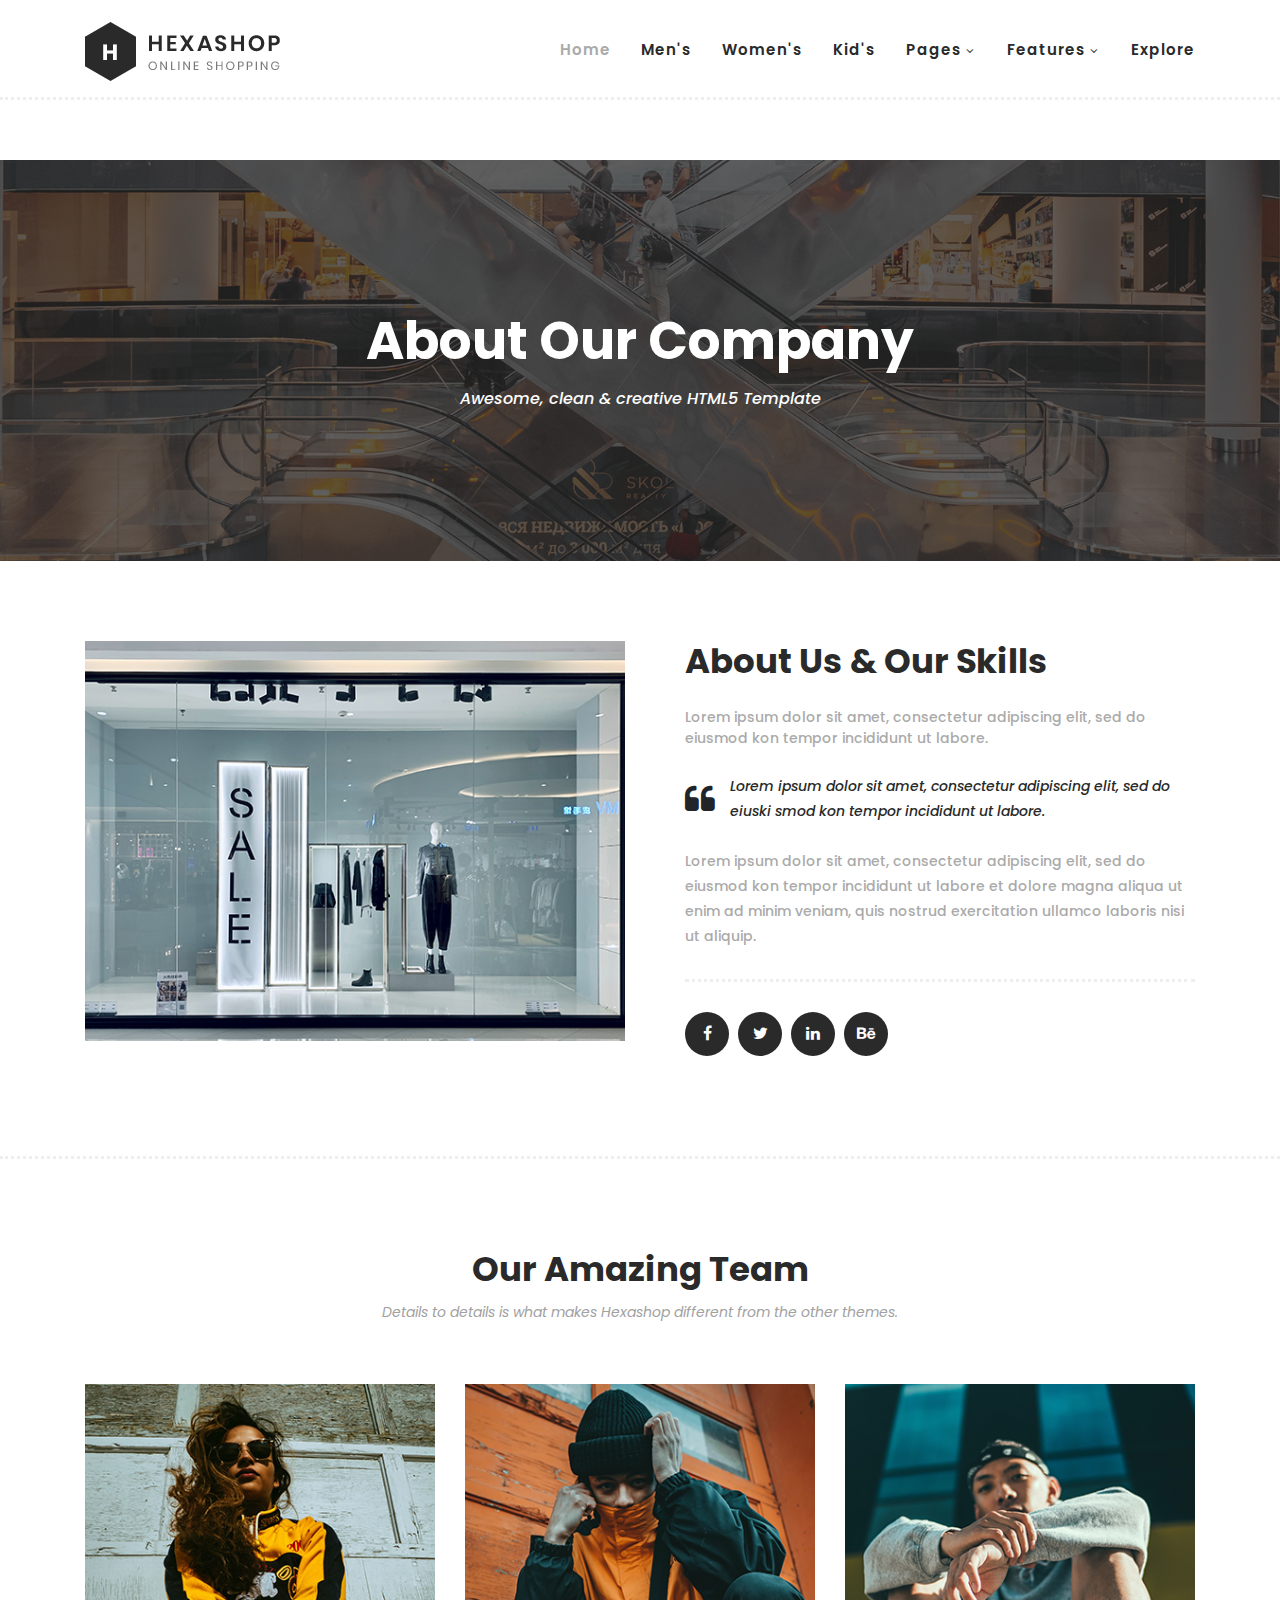
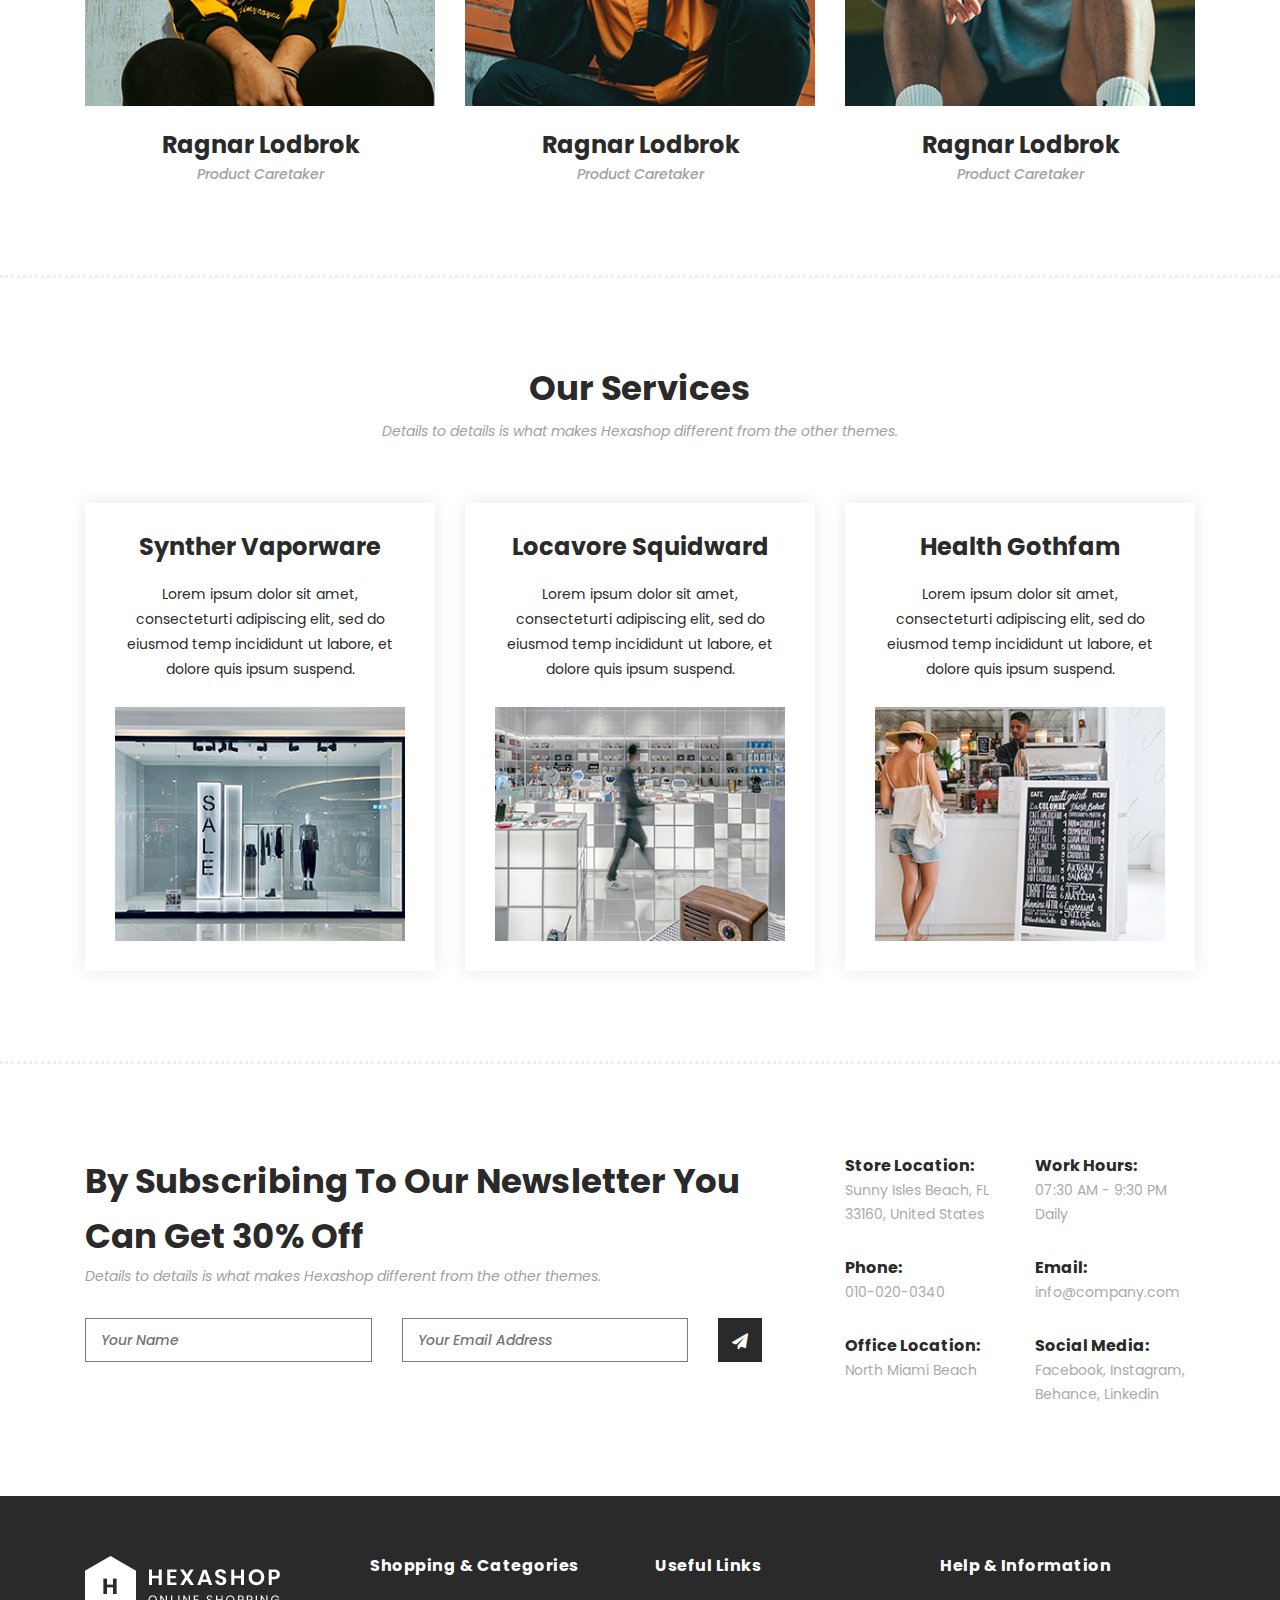
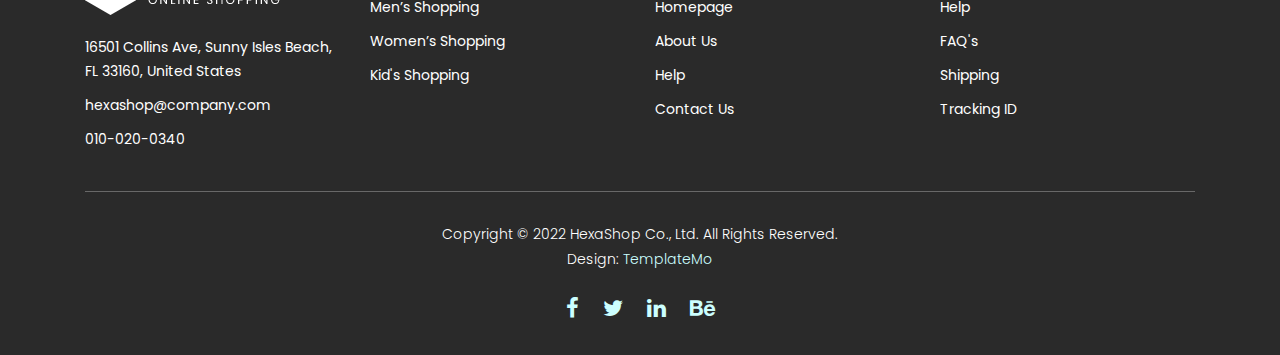
==== about.html @ 7d2a3f9d "first commit" ====
<!DOCTYPE html>
<html lang="en">

  <head>

    <meta charset="utf-8">
    <meta name="viewport" content="width=device-width, initial-scale=1, shrink-to-fit=no">
    <meta name="description" content="">
    <meta name="author" content="">
    <link href="https://fonts.googleapis.com/css?family=Poppins:100,200,300,400,500,600,700,800,900&display=swap" rel="stylesheet">

    <title>Hexashop - About Page</title>


    <!-- Additional CSS Files -->
    <link rel="stylesheet" type="text/css" href="assets/css/bootstrap.min.css">

    <link rel="stylesheet" type="text/css" href="assets/css/font-awesome.css">

    <link rel="stylesheet" href="assets/css/templatemo-hexashop.css">

    <link rel="stylesheet" href="assets/css/owl-carousel.css">

    <link rel="stylesheet" href="assets/css/lightbox.css">
<!--

TemplateMo 571 Hexashop

https://templatemo.com/tm-571-hexashop

-->
    </head>
    
    <body>
    
    <!-- ***** Preloader Start ***** -->
    <div id="preloader">
        <div class="jumper">
            <div></div>
            <div></div>
            <div></div>
        </div>
    </div>  
    <!-- ***** Preloader End ***** -->
    
    
    <!-- ***** Header Area Start ***** -->
    <header class="header-area header-sticky">
        <div class="container">
            <div class="row">
                <div class="col-12">
                    <nav class="main-nav">
                        <!-- ***** Logo Start ***** -->
                        <a href="index.html" class="logo">
                            <img src="assets/images/logo.png">
                        </a>
                        <!-- ***** Logo End ***** -->
                        <!-- ***** Menu Start ***** -->
                        <ul class="nav">
                            <li class="scroll-to-section"><a href="index.html" class="active">Home</a></li>
                            <li class="scroll-to-section"><a href="index.html">Men's</a></li>
                            <li class="scroll-to-section"><a href="index.html">Women's</a></li>
                            <li class="scroll-to-section"><a href="index.html">Kid's</a></li>
                            <li class="submenu">
                                <a href="javascript:;">Pages</a>
                                <ul>
                                    <li><a href="about.html">About Us</a></li>
                                    <li><a href="products.html">Products</a></li>
                                    <li><a href="single-product.html">Single Product</a></li>
                                    <li><a href="contact.html">Contact Us</a></li>
                                </ul>
                            </li>
                            <li class="submenu">
                                <a href="javascript:;">Features</a>
                                <ul>
                                    <li><a href="#">Features Page 1</a></li>
                                    <li><a href="#">Features Page 2</a></li>
                                    <li><a href="#">Features Page 3</a></li>
                                    <li><a rel="nofollow" href="https://templatemo.com/page/4" target="_blank">Template Page 4</a></li>
                                </ul>
                            </li>
                            <li class="scroll-to-section"><a href="index.html">Explore</a></li>
                        </ul>        
                        <a class='menu-trigger'>
                            <span>Menu</span>
                        </a>
                        <!-- ***** Menu End ***** -->
                    </nav>
                </div>
            </div>
        </div>
    </header>
    <!-- ***** Header Area End ***** -->

    <!-- ***** Main Banner Area Start ***** -->
    <div class="page-heading about-page-heading" id="top">
        <div class="container">
            <div class="row">
                <div class="col-lg-12">
                    <div class="inner-content">
                        <h2>About Our Company</h2>
                        <span>Awesome, clean &amp; creative HTML5 Template</span>
                    </div>
                </div>
            </div>
        </div>
    </div>
    <!-- ***** Main Banner Area End ***** -->

    <!-- ***** About Area Starts ***** -->
    <div class="about-us">
        <div class="container">
            <div class="row">
                <div class="col-lg-6">
                    <div class="left-image">
                        <img src="assets/images/about-left-image.jpg" alt="">
                    </div>
                </div>
                <div class="col-lg-6">
                    <div class="right-content">
                        <h4>About Us &amp; Our Skills</h4>
                        <span>Lorem ipsum dolor sit amet, consectetur adipiscing elit, sed do eiusmod kon tempor incididunt ut labore.</span>
                        <div class="quote">
                            <i class="fa fa-quote-left"></i><p>Lorem ipsum dolor sit amet, consectetur adipiscing elit, sed do eiuski smod kon tempor incididunt ut labore.</p>
                        </div>
                        <p>Lorem ipsum dolor sit amet, consectetur adipiscing elit, sed do eiusmod kon tempor incididunt ut labore et dolore magna aliqua ut enim ad minim veniam, quis nostrud exercitation ullamco laboris nisi ut aliquip.</p>
                        <ul>
                            <li><a href="#"><i class="fa fa-facebook"></i></a></li>
                            <li><a href="#"><i class="fa fa-twitter"></i></a></li>
                            <li><a href="#"><i class="fa fa-linkedin"></i></a></li>
                            <li><a href="#"><i class="fa fa-behance"></i></a></li>
                        </ul>
                    </div>
                </div>
            </div>
        </div>
    </div>
    <!-- ***** About Area Ends ***** -->

    <!-- ***** Our Team Area Starts ***** -->
    <section class="our-team">
        <div class="container">
            <div class="row">
                <div class="col-lg-12">
                    <div class="section-heading">
                        <h2>Our Amazing Team</h2>
                        <span>Details to details is what makes Hexashop different from the other themes.</span>
                    </div>
                </div>
                <div class="col-lg-4">
                    <div class="team-item">
                        <div class="thumb">
                            <div class="hover-effect">
                                <div class="inner-content">
                                    <ul>
                                        <li><a href="#"><i class="fa fa-facebook"></i></a></li>
                                        <li><a href="#"><i class="fa fa-twitter"></i></a></li>
                                        <li><a href="#"><i class="fa fa-linkedin"></i></a></li>
                                        <li><a href="#"><i class="fa fa-behance"></i></a></li>
                                    </ul>
                                </div>
                            </div>
                            <img src="assets/images/team-member-01.jpg">
                        </div>
                        <div class="down-content">
                            <h4>Ragnar Lodbrok</h4>
                            <span>Product Caretaker</span>
                        </div>
                    </div>
                </div>
                <div class="col-lg-4">
                    <div class="team-item">
                        <div class="thumb">
                            <div class="hover-effect">
                                <div class="inner-content">
                                    <ul>
                                        <li><a href="#"><i class="fa fa-facebook"></i></a></li>
                                        <li><a href="#"><i class="fa fa-twitter"></i></a></li>
                                        <li><a href="#"><i class="fa fa-linkedin"></i></a></li>
                                        <li><a href="#"><i class="fa fa-behance"></i></a></li>
                                    </ul>
                                </div>
                            </div>
                            <img src="assets/images/team-member-02.jpg">
                        </div>
                        <div class="down-content">
                            <h4>Ragnar Lodbrok</h4>
                            <span>Product Caretaker</span>
                        </div>
                    </div>
                </div>
                <div class="col-lg-4">
                    <div class="team-item">
                        <div class="thumb">
                            <div class="hover-effect">
                                <div class="inner-content">
                                    <ul>
                                        <li><a href="#"><i class="fa fa-facebook"></i></a></li>
                                        <li><a href="#"><i class="fa fa-twitter"></i></a></li>
                                        <li><a href="#"><i class="fa fa-linkedin"></i></a></li>
                                        <li><a href="#"><i class="fa fa-behance"></i></a></li>
                                    </ul>
                                </div>
                            </div>
                            <img src="assets/images/team-member-03.jpg">
                        </div>
                        <div class="down-content">
                            <h4>Ragnar Lodbrok</h4>
                            <span>Product Caretaker</span>
                        </div>
                    </div>
                </div>
            </div>
        </div>
    </section>
    <!-- ***** Our Team Area Ends ***** -->

    <!-- ***** Services Area Starts ***** -->
    <section class="our-services">
        <div class="container">
            <div class="row">
                <div class="col-lg-12">
                    <div class="section-heading">
                        <h2>Our Services</h2>
                        <span>Details to details is what makes Hexashop different from the other themes.</span>
                    </div>
                </div>
                <div class="col-lg-4">
                    <div class="service-item">
                        <h4>Synther Vaporware</h4>
                        <p>Lorem ipsum dolor sit amet, consecteturti adipiscing elit, sed do eiusmod temp incididunt ut labore, et dolore quis ipsum suspend.</p>
                        <img src="assets/images/service-01.jpg" alt="">
                    </div>
                </div>
                <div class="col-lg-4">
                    <div class="service-item">
                        <h4>Locavore Squidward</h4>
                        <p>Lorem ipsum dolor sit amet, consecteturti adipiscing elit, sed do eiusmod temp incididunt ut labore, et dolore quis ipsum suspend.</p>
                        <img src="assets/images/service-02.jpg" alt="">
                    </div>
                </div>
                <div class="col-lg-4">
                    <div class="service-item">
                        <h4>Health Gothfam</h4>
                        <p>Lorem ipsum dolor sit amet, consecteturti adipiscing elit, sed do eiusmod temp incididunt ut labore, et dolore quis ipsum suspend.</p>
                        <img src="assets/images/service-03.jpg" alt="">
                    </div>
                </div>
            </div>
        </div>
    </section>
    <!-- ***** Services Area Ends ***** -->

    <!-- ***** Subscribe Area Starts ***** -->
    <div class="subscribe">
        <div class="container">
            <div class="row">
                <div class="col-lg-8">
                    <div class="section-heading">
                        <h2>By Subscribing To Our Newsletter You Can Get 30% Off</h2>
                        <span>Details to details is what makes Hexashop different from the other themes.</span>
                    </div>
                    <form id="subscribe" action="" method="get">
                        <div class="row">
                          <div class="col-lg-5">
                            <fieldset>
                              <input name="name" type="text" id="name" placeholder="Your Name" required="">
                            </fieldset>
                          </div>
                          <div class="col-lg-5">
                            <fieldset>
                              <input name="email" type="text" id="email" pattern="[^ @]*@[^ @]*" placeholder="Your Email Address" required="">
                            </fieldset>
                          </div>
                          <div class="col-lg-2">
                            <fieldset>
                              <button type="submit" id="form-submit" class="main-dark-button"><i class="fa fa-paper-plane"></i></button>
                            </fieldset>
                          </div>
                        </div>
                    </form>
                </div>
                <div class="col-lg-4">
                    <div class="row">
                        <div class="col-6">
                            <ul>
                                <li>Store Location:<br><span>Sunny Isles Beach, FL 33160, United States</span></li>
                                <li>Phone:<br><span>010-020-0340</span></li>
                                <li>Office Location:<br><span>North Miami Beach</span></li>
                            </ul>
                        </div>
                        <div class="col-6">
                            <ul>
                                <li>Work Hours:<br><span>07:30 AM - 9:30 PM Daily</span></li>
                                <li>Email:<br><span>info@company.com</span></li>
                                <li>Social Media:<br><span><a href="#">Facebook</a>, <a href="#">Instagram</a>, <a href="#">Behance</a>, <a href="#">Linkedin</a></span></li>
                            </ul>
                        </div>
                    </div>
                </div>
            </div>
        </div>
    </div>
    <!-- ***** Subscribe Area Ends ***** -->

    <!-- ***** Footer Start ***** -->
    <footer>
        <div class="container">
            <div class="row">
                <div class="col-lg-3">
                    <div class="first-item">
                        <div class="logo">
                            <img src="assets/images/white-logo.png" alt="hexashop ecommerce templatemo">
                        </div>
                        <ul>
                            <li><a href="#">16501 Collins Ave, Sunny Isles Beach, FL 33160, United States</a></li>
                            <li><a href="#">hexashop@company.com</a></li>
                            <li><a href="#">010-020-0340</a></li>
                        </ul>
                    </div>
                </div>
                <div class="col-lg-3">
                    <h4>Shopping &amp; Categories</h4>
                    <ul>
                        <li><a href="#">Men’s Shopping</a></li>
                        <li><a href="#">Women’s Shopping</a></li>
                        <li><a href="#">Kid's Shopping</a></li>
                    </ul>
                </div>
                <div class="col-lg-3">
                    <h4>Useful Links</h4>
                    <ul>
                        <li><a href="#">Homepage</a></li>
                        <li><a href="#">About Us</a></li>
                        <li><a href="#">Help</a></li>
                        <li><a href="#">Contact Us</a></li>
                    </ul>
                </div>
                <div class="col-lg-3">
                    <h4>Help &amp; Information</h4>
                    <ul>
                        <li><a href="#">Help</a></li>
                        <li><a href="#">FAQ's</a></li>
                        <li><a href="#">Shipping</a></li>
                        <li><a href="#">Tracking ID</a></li>
                    </ul>
                </div>
                <div class="col-lg-12">
                    <div class="under-footer">
                        <p>Copyright © 2022 HexaShop Co., Ltd. All Rights Reserved. 
                        
                        <br>Design: <a href="https://templatemo.com" target="_parent" title="free css templates">TemplateMo</a></p>
                        <ul>
                            <li><a href="#"><i class="fa fa-facebook"></i></a></li>
                            <li><a href="#"><i class="fa fa-twitter"></i></a></li>
                            <li><a href="#"><i class="fa fa-linkedin"></i></a></li>
                            <li><a href="#"><i class="fa fa-behance"></i></a></li>
                        </ul>
                    </div>
                </div>
            </div>
        </div>
    </footer>
    

    <!-- jQuery -->
    <script src="assets/js/jquery-2.1.0.min.js"></script>

    <!-- Bootstrap -->
    <script src="assets/js/popper.js"></script>
    <script src="assets/js/bootstrap.min.js"></script>

    <!-- Plugins -->
    <script src="assets/js/owl-carousel.js"></script>
    <script src="assets/js/accordions.js"></script>
    <script src="assets/js/datepicker.js"></script>
    <script src="assets/js/scrollreveal.min.js"></script>
    <script src="assets/js/waypoints.min.js"></script>
    <script src="assets/js/jquery.counterup.min.js"></script>
    <script src="assets/js/imgfix.min.js"></script> 
    <script src="assets/js/slick.js"></script> 
    <script src="assets/js/lightbox.js"></script> 
    <script src="assets/js/isotope.js"></script> 
    
    <!-- Global Init -->
    <script src="assets/js/custom.js"></script>

    <script>

        $(function() {
            var selectedClass = "";
            $("p").click(function(){
            selectedClass = $(this).attr("data-rel");
            $("#portfolio").fadeTo(50, 0.1);
                $("#portfolio div").not("."+selectedClass).fadeOut();
            setTimeout(function() {
              $("."+selectedClass).fadeIn();
              $("#portfolio").fadeTo(50, 1);
            }, 500);
                
            });
        });

    </script>

  </body>

</html>
---- assets/css/templatemo-hexashop.css ----
/*

TemplateMo 571 Hexashop

https://templatemo.com/tm-571-hexashop

*/

/* ---------------------------------------------
Table of contents
------------------------------------------------
01. font & reset css
02. reset
03. global styles
04. header
05. banner
06. features
07. testimonials
08. contact
09. footer
10. preloader
11. search
12. portfolio

--------------------------------------------- */
/* 
---------------------------------------------
font & reset css
--------------------------------------------- 
*/
@import url("https://fonts.googleapis.com/css?family=Poppins:100,200,300,400,500,600,700,800,900");
/* 
---------------------------------------------
reset
--------------------------------------------- 
*/
html, body, div, span, applet, object, iframe, h1, h2, h3, h4, h5, h6, p, blockquote, div
pre, a, abbr, acronym, address, big, cite, code, del, dfn, em, font, img, ins, kbd, q,
s, samp, small, strike, strong, sub, sup, tt, var, b, u, i, center, dl, dt, dd, ol, ul, li,
figure, header, nav, section, article, aside, footer, figcaption {
  margin: 0;
  padding: 0;
  border: 0;
  outline: 0;
}

.clearfix:after {
  content: ".";
  display: block;
  clear: both;
  visibility: hidden;
  line-height: 0;
  height: 0;
}

.clearfix {
  display: inline-block;
}

html[xmlns] .clearfix {
  display: block;
}

* html .clearfix {
  height: 1%;
}

ul, li {
  padding: 0;
  margin: 0;
  list-style: none;
}

header, nav, section, article, aside, footer, hgroup {
  display: block;
}

* {
  box-sizing: border-box;
}

html, body {
  font-family: 'Poppins', sans-serif;
  font-weight: 400;
  background-color: #fff;
  font-size: 16px;
  -ms-text-size-adjust: 100%;
  -webkit-font-smoothing: antialiased;
  -moz-osx-font-smoothing: grayscale;
}

a {
  text-decoration: none !important;
}

h1, h2, h3, h4, h5, h6 {
  margin-top: 0px;
  margin-bottom: 0px;
}

ul {
  margin-bottom: 0px;
}

p {
  font-size: 14px;
  line-height: 25px;
  color: #2a2a2a;
}

/* 
---------------------------------------------
global styles
--------------------------------------------- 
*/
html,
body {
  background: #fff;
  font-family: 'Poppins', sans-serif;
}

::selection {
  background: #2a2a2a;
  color: #fff;
}

::-moz-selection {
  background: #2a2a2a;
  color: #fff;
}

@media (max-width: 991px) {
  html, body {
    overflow-x: hidden;
  }
  .mobile-top-fix {
    margin-top: 30px;
    margin-bottom: 0px;
  }
  .mobile-bottom-fix {
    margin-bottom: 30px;
  }
  .mobile-bottom-fix-big {
    margin-bottom: 60px;
  }
}

.main-border-button a {
  font-size: 13px;
  color: #fff;
  border: 1px solid #fff;
  padding: 12px 25px;
  display: inline-block;
  font-weight: 500;
  transition: all .3s;
}

.main-border-button a:hover {
  background-color: #fff;
  color: #2a2a2a;
}

.main-white-button a {
  font-size: 13px;
  color: #2a2a2a;
  background-color: #fff;
  padding: 12px 25px;
  display: inline-block;
  border-radius: 3px;
  font-weight: 600;
  transition: all .3s;
}

.main-white-button a:hover {
  opacity: 0.9;
}

.main-text-button a {
  font-size: 13px;
  color: #fff;
  font-weight: 600;
  transition: all .3s;
}

.main-text-button a:hover {
  opacity: 0.9;
}

.section-heading h2 {
  font-size: 34px;
  font-weight: 700;
  color: #2a2a2a;
}

.section-heading span {
  font-size: 14px;
  color: #a1a1a1;
  font-style: italic;
  font-weight: 400;
}



/* 
---------------------------------------------
header
--------------------------------------------- 
*/

.background-header {
  border-bottom: none !important;
  background-color: #fff;
  height: 80px!important;
  position: fixed!important;
  top: 0px;
  left: 0px;
  right: 0px;
  box-shadow: 0px 0px 10px rgba(0,0,0,0.15)!important;
}

.background-header .logo,
.background-header .main-nav .nav li a {
  color: #1e1e1e!important;
}

.background-header .main-nav .nav li:hover a {
  color: #2a2a2a!important;
}

.background-header .nav li a.active {
  color: #2a2a2a!important;
}

.header-area {
  border-bottom: 3px dotted #eee;
  box-shadow: none;
  background-color: #fff;
  position: absolute;
  top: 0px;
  left: 0px;
  right: 0px;
  z-index: 100;
  height: 100px;
  -webkit-transition: all .5s ease 0s;
  -moz-transition: all .5s ease 0s;
  -o-transition: all .5s ease 0s;
  transition: all .5s ease 0s;
}

.header-area .main-nav {
  min-height: 80px;
  background: transparent;
}

.header-area .main-nav .logo {
  line-height: 100px;
  color: #fff;
  font-size: 28px;
  font-weight: 700;
  text-transform: uppercase;
  letter-spacing: 2px;
  float: left;
  -webkit-transition: all 0.3s ease 0s;
  -moz-transition: all 0.3s ease 0s;
  -o-transition: all 0.3s ease 0s;
  transition: all 0.3s ease 0s;
}

.background-header .main-nav .logo {
  line-height: 75px;
}

.background-header .nav {
  margin-top: 20px !important;
}

.header-area .main-nav .nav {
  float: right;
  margin-top: 30px;
  margin-right: 0px;
  background-color: transparent;
  -webkit-transition: all 0.3s ease 0s;
  -moz-transition: all 0.3s ease 0s;
  -o-transition: all 0.3s ease 0s;
  transition: all 0.3s ease 0s;
  position: relative;
  z-index: 999;
}

.header-area .main-nav .nav li {
  padding-left: 15px;
  padding-right: 15px;
}

.header-area .main-nav .nav li:last-child {
  padding-right: 0px;
}

.header-area .main-nav .nav li a {
  display: block;
  font-weight: 600;
  font-size: 15px;
  color: #2a2a2a;
  text-transform: capitalize;
  -webkit-transition: all 0.3s ease 0s;
  -moz-transition: all 0.3s ease 0s;
  -o-transition: all 0.3s ease 0s;
  transition: all 0.3s ease 0s;
  height: 40px;
  line-height: 40px;
  border: transparent;
  letter-spacing: 1px;
}

.header-area .main-nav .nav li a {
  color: #2a2a2a;
}

.header-area .main-nav .nav li:hover a,
.header-area .main-nav .nav li a.active {
  color: #aaa!important;
}

.background-header .main-nav .nav li:hover a,
.background-header .main-nav .nav li a.active {
  color: #aaa!important;
  opacity: 1;
}

.header-area .main-nav .nav li.submenu {
  position: relative;
  padding-right: 30px;
}

.header-area .main-nav .nav li.submenu:after {
  font-family: FontAwesome;
  content: "\f107";
  font-size: 12px;
  color: #2a2a2a;
  position: absolute;
  right: 18px;
  top: 12px;
}

.background-header .main-nav .nav li.submenu:after {
  color: #2a2a2a;
}

.header-area .main-nav .nav li.submenu ul {
  position: absolute;
  width: 200px;
  box-shadow: 0 2px 28px 0 rgba(0, 0, 0, 0.06);
  overflow: hidden;
  top: 50px;
  opacity: 0;
  transform: translateY(+2em);
  visibility: hidden;
  z-index: -1;
  transition: all 0.3s ease-in-out 0s, visibility 0s linear 0.3s, z-index 0s linear 0.01s;
}

.header-area .main-nav .nav li.submenu ul li {
  margin-left: 0px;
  padding-left: 0px;
  padding-right: 0px;
}

.header-area .main-nav .nav li.submenu ul li a {
  opacity: 1;
  display: block;
  background: #f7f7f7;
  color: #2a2a2a!important;
  padding-left: 20px;
  height: 40px;
  line-height: 40px;
  -webkit-transition: all 0.3s ease 0s;
  -moz-transition: all 0.3s ease 0s;
  -o-transition: all 0.3s ease 0s;
  transition: all 0.3s ease 0s;
  position: relative;
  font-size: 13px;
  font-weight: 400;
  border-bottom: 1px solid #eee;
}

.header-area .main-nav .nav li.submenu ul li a:hover {
  background: #fff;
  color: #aaa!important;
  padding-left: 25px;
}

.header-area .main-nav .nav li.submenu ul li a:hover:before {
  width: 3px;
}

.header-area .main-nav .nav li.submenu:hover ul {
  visibility: visible;
  opacity: 1;
  z-index: 1;
  transform: translateY(0%);
  transition-delay: 0s, 0s, 0.3s;
}

.header-area .main-nav .menu-trigger {
  cursor: pointer;
  display: block;
  position: absolute;
  top: 33px;
  width: 32px;
  height: 40px;
  text-indent: -9999em;
  z-index: 99;
  right: 40px;
  display: none;
}

.background-header .main-nav .menu-trigger {
  top: 23px;
}

.header-area .main-nav .menu-trigger span,
.header-area .main-nav .menu-trigger span:before,
.header-area .main-nav .menu-trigger span:after {
  -moz-transition: all 0.4s;
  -o-transition: all 0.4s;
  -webkit-transition: all 0.4s;
  transition: all 0.4s;
  background-color: #1e1e1e;
  display: block;
  position: absolute;
  width: 30px;
  height: 2px;
  left: 0;
}

.background-header .main-nav .menu-trigger span,
.background-header .main-nav .menu-trigger span:before,
.background-header .main-nav .menu-trigger span:after {
  background-color: #1e1e1e;
}

.header-area .main-nav .menu-trigger span:before,
.header-area .main-nav .menu-trigger span:after {
  -moz-transition: all 0.4s;
  -o-transition: all 0.4s;
  -webkit-transition: all 0.4s;
  transition: all 0.4s;
  background-color: #1e1e1e;
  display: block;
  position: absolute;
  width: 30px;
  height: 2px;
  left: 0;
  width: 75%;
}

.background-header .main-nav .menu-trigger span:before,
.background-header .main-nav .menu-trigger span:after {
  background-color: #1e1e1e;
}

.header-area .main-nav .menu-trigger span:before,
.header-area .main-nav .menu-trigger span:after {
  content: "";
}

.header-area .main-nav .menu-trigger span {
  top: 16px;
}

.header-area .main-nav .menu-trigger span:before {
  -moz-transform-origin: 33% 100%;
  -ms-transform-origin: 33% 100%;
  -webkit-transform-origin: 33% 100%;
  transform-origin: 33% 100%;
  top: -10px;
  z-index: 10;
}

.header-area .main-nav .menu-trigger span:after {
  -moz-transform-origin: 33% 0;
  -ms-transform-origin: 33% 0;
  -webkit-transform-origin: 33% 0;
  transform-origin: 33% 0;
  top: 10px;
}

.header-area .main-nav .menu-trigger.active span,
.header-area .main-nav .menu-trigger.active span:before,
.header-area .main-nav .menu-trigger.active span:after {
  background-color: transparent;
  width: 100%;
}

.header-area .main-nav .menu-trigger.active span:before {
  -moz-transform: translateY(6px) translateX(1px) rotate(45deg);
  -ms-transform: translateY(6px) translateX(1px) rotate(45deg);
  -webkit-transform: translateY(6px) translateX(1px) rotate(45deg);
  transform: translateY(6px) translateX(1px) rotate(45deg);
  background-color: #1e1e1e;
}

.background-header .main-nav .menu-trigger.active span:before {
  background-color: #1e1e1e;
}

.header-area .main-nav .menu-trigger.active span:after {
  -moz-transform: translateY(-6px) translateX(1px) rotate(-45deg);
  -ms-transform: translateY(-6px) translateX(1px) rotate(-45deg);
  -webkit-transform: translateY(-6px) translateX(1px) rotate(-45deg);
  transform: translateY(-6px) translateX(1px) rotate(-45deg);
  background-color: #1e1e1e;
}

.background-header .main-nav .menu-trigger.active span:after {
  background-color: #1e1e1e;
}

.header-area.header-sticky {
  min-height: 80px;
}

.header-area .nav {
  margin-top: 30px;
}

.header-area.header-sticky .nav li a.active {
  color: #aaa;
}

@media (max-width: 1200px) {
  .header-area .main-nav .nav li {
    padding-left: 12px;
    padding-right: 12px;
  }
  .header-area .main-nav:before {
    display: none;
  }
}

@media (max-width: 767px) {
  .header-area .main-nav .logo {
    color: #1e1e1e;
  }
  .header-area.header-sticky .nav li a:hover,
  .header-area.header-sticky .nav li a.active {
    color: #aaa!important;
    opacity: 1;
  }
  .header-area.header-sticky .nav li.search-icon a {
    width: 100%;
  }
  .header-area {
    background-color: #f7f7f7;
    padding: 0px 15px;
    height: 100px;
    box-shadow: none;
    text-align: center;
  }
  .header-area .container {
    padding: 0px;
  }
  .header-area .logo {
    margin-left: 30px;
  }
  .header-area .menu-trigger {
    display: block !important;
  }
  .header-area .main-nav {
    overflow: hidden;
  }
  .header-area .main-nav .nav {
    float: none;
    width: 100%;
    display: none;
    -webkit-transition: all 0s ease 0s;
    -moz-transition: all 0s ease 0s;
    -o-transition: all 0s ease 0s;
    transition: all 0s ease 0s;
    margin-left: 0px;
  }
  .header-area .main-nav .nav li:first-child {
    border-top: 1px solid #eee;
  }
  .header-area.header-sticky .nav {
    margin-top: 100px !important;
  }
  .header-area .main-nav .nav li {
    width: 100%;
    background: #fff;
    border-bottom: 1px solid #eee;
    padding-left: 0px !important;
    padding-right: 0px !important;
  }
  .header-area .main-nav .nav li a {
    height: 50px !important;
    line-height: 50px !important;
    padding: 0px !important;
    border: none !important;
    background: #f7f7f7 !important;
    color: #191a20 !important;
  }
  .header-area .main-nav .nav li a:hover {
    background: #eee !important;
    color: #aaa!important;
  }
  .header-area .main-nav .nav li.submenu ul {
    position: relative;
    visibility: inherit;
    opacity: 1;
    z-index: 1;
    transform: translateY(0%);
    transition-delay: 0s, 0s, 0.3s;
    top: 0px;
    width: 100%;
    box-shadow: none;
    height: 0px;
  }
  .header-area .main-nav .nav li.submenu ul li a {
    font-size: 12px;
    font-weight: 400;
  }
  .header-area .main-nav .nav li.submenu ul li a:hover:before {
    width: 0px;
  }
  .header-area .main-nav .nav li.submenu ul.active {
    height: auto !important;
  }
  .header-area .main-nav .nav li.submenu:after {
    color: #3B566E;
    right: 25px;
    font-size: 14px;
    top: 15px;
  }
  .header-area .main-nav .nav li.submenu:hover ul, .header-area .main-nav .nav li.submenu:focus ul {
    height: 0px;
  }
}

@media (min-width: 767px) {
  .header-area .main-nav .nav {
    display: flex !important;
  }
}


/* 
---------------------------------------------
banner
--------------------------------------------- 
*/

.main-banner {
  border-bottom: 3px dotted #eee;
  padding-top: 160px;
  padding-bottom: 30px;
}

.main-banner .left-content .thumb img {
  width: 100%;
  overflow: hidden;
}

.main-banner .left-content .inner-content {
  position: absolute;
  left: 100px;
  top: 50%;
  transform: translateY(-50%);
}

.main-banner .left-content .inner-content h4 {
  color: #fff;
  margin-top: -10px;
  font-size: 52px;
  font-weight: 700;
  margin-bottom: 20px;
}

.main-banner .left-content .inner-content span {
  font-size: 16px;
  color: #fff;
  font-weight: 400;
  font-style: italic;
  display: block;
  margin-bottom: 30px;
}

.main-banner .right-content .right-first-image {
  margin-bottom: 28.5px;
}

.main-banner .right-content .right-first-image .thumb {
  position: relative;
  text-align: center;
}

.main-banner .right-content .right-first-image .thumb img {
  width: 100%;
  overflow: hidden;
}

.main-banner .right-content .right-first-image .thumb .inner-content {
  position: absolute;
  top: 50%;
  transform: translateY(-50%);
  width: 100%;
  text-align: center;
}

.main-banner .right-content .right-first-image .thumb .inner-content h4 {
  color: #fff;
  font-size: 24px;
  font-weight: 700;
  margin-bottom: 15px;
}

.main-banner .right-content .right-first-image .thumb .inner-content span {
  font-size: 16px;
  color: #fff;
  font-style: italic;
}

.main-banner .right-content .right-first-image .thumb .hover-content {
  position: absolute;
  top: 15px;
  right: 15px;
  left: 15px;
  bottom: 15px;
  text-align: center;
  background-color: rgba(42,42,42,.97);
  opacity: 0;
  visibility: hidden;
  transition: all 0.5s;
}

.main-banner .right-content .right-first-image .thumb:hover .hover-content {
  opacity: 1;
  visibility: visible;
}

.main-banner .right-content .right-first-image .thumb .hover-content .inner {
  position: absolute;
  top: 50%;
  left: 50%;
  transform: translate(-50%, -50%);
  width: 100%;
}

.main-banner .right-content .right-first-image .thumb .hover-content h4 {
  color: #fff;
  font-size: 24px;
  font-weight: 700;
  margin-bottom: 15px;
}

.main-banner .right-content .right-first-image .thumb .hover-content p {
  color: #fff;
  padding: 0px 20px;
  margin-bottom: 20px;
}



/*
---------------------------------------------
Men
---------------------------------------------
*/

#men {
  padding-top: 90px;
  padding-bottom: 90px;
  border-bottom: 3px dotted #eee;
}

#men .section-heading {
  margin-bottom: 60px;
}

#men .item .down-content {
  padding-top: 30px;
  position: relative;
  z-index: 3;
  background-color: #fff;
}

#men .item .down-content h4 {
  font-size: 22px;
  color: #2a2a2a;
  font-weight: 700;
  margin-bottom: 8px;
}

#men .item .down-content span {
  font-size: 18px;
  color: #a1a1a1;
  font-weight: 500;
  display: block;
}

#men .item .down-content ul.stars {
  position: absolute;
  right: 0;
  top: 30px;
}

#men .item .down-content ul.stars li {
  display: inline;
  font-size: 13px;
}

#men .item .thumb .hover-content {
  position: absolute;
  z-index: 2;
  text-align: center;
  bottom: -60px;
  width: 100%;
  opacity: 0;
  visibility: hidden;
  transition: all .5s;
}

#men .item .thumb:hover .hover-content {
  bottom: 30px;
  opacity: 1;
  visibility: visible;
}

#men .item .thumb {
  position: relative;
}

#men .item .thumb .hover-content ul li {
  display: inline;
  margin: 0px 10px;
}

#men .item .thumb .hover-content ul li a {
  width: 50px;
  height: 50px;
  text-align: center;
  line-height: 50px;
  display: inline-block;
  color: #2a2a2a;
  background-color: #fff;
}


#men .owl-nav {
  text-align: center;
  position: absolute;
  width: 100%;
  top: 40%;
  transform: translateY(-25px);
}

#men .owl-dots {
  display: none;
}
    
#men .owl-nav .owl-prev{
  position: absolute;
  left: -80px;
  outline: none;
}

#men .owl-nav .owl-prev span,
#men .owl-nav .owl-next span {
  opacity: 0;
}

#men .owl-nav .owl-prev:before {
  display: inline-block;
  font-family: 'FontAwesome';
  color: #2a2a2a;
  font-size: 25px;
  font-weight: 700;
  content: '\f104';
  width: 50px;
  height: 50px;
  background-color: transparent;
  line-height: 48px;
  border :1px solid #2a2a2a;
}

#men .owl-nav .owl-prev {
  opacity: 0.75;
  transition: all .5s;
}

#men .owl-nav .owl-prev:hover {
  opacity: 1;
}

#men .owl-nav .owl-next {
  opacity: 0.75;
  transition: all .5s;
}

#men .owl-nav .owl-next:hover {
  opacity: 1;
}

#men .owl-nav .owl-next{
  outline: none;
  position: absolute;
  right: -85px;
}

#men .owl-nav .owl-next:before {
  display: inline-block;
  font-family: 'FontAwesome';
  color: #2a2a2a;
  font-size: 25px;
  font-weight: 700;
  content: '\f105';
  width: 50px;
  height: 50px;
  background-color: transparent;
  line-height: 48px;
  border :1px solid #2a2a2a;
}


/*
---------------------------------------------
Women
---------------------------------------------
*/

#women {
  padding-top: 90px;
  padding-bottom: 90px;
  border-bottom: 3px dotted #eee;
}

#women .section-heading {
  margin-bottom: 60px;
}

#women .item .down-content {
  padding-top: 30px;
  position: relative;
  z-index: 3;
  background-color: #fff;
}

#women .item .down-content h4 {
  font-size: 22px;
  color: #2a2a2a;
  font-weight: 700;
  margin-bottom: 8px;
}

#women .item .down-content span {
  font-size: 18px;
  color: #a1a1a1;
  font-weight: 500;
  display: block;
}

#women .item .down-content ul.stars {
  position: absolute;
  right: 0;
  top: 30px;
}

#women .item .down-content ul.stars li {
  display: inline;
  font-size: 13px;
}

#women .item .thumb .hover-content {
  position: absolute;
  z-index: 2;
  text-align: center;
  bottom: -60px;
  width: 100%;
  opacity: 0;
  visibility: hidden;
  transition: all .5s;
}

#women .item .thumb:hover .hover-content {
  bottom: 30px;
  opacity: 1;
  visibility: visible;
}

#women .item .thumb {
  position: relative;
}

#women .item .thumb .hover-content ul li {
  display: inline;
  margin: 0px 10px;
}

#women .item .thumb .hover-content ul li a {
  width: 50px;
  height: 50px;
  text-align: center;
  line-height: 50px;
  display: inline-block;
  color: #2a2a2a;
  background-color: #fff;
}


#women .owl-nav {
  text-align: center;
  position: absolute;
  width: 100%;
  top: 40%;
  transform: translateY(-25px);
}

#women .owl-dots {
  display: none;
}
    
#women .owl-nav .owl-prev{
  position: absolute;
  left: -80px;
  outline: none;
}

#women .owl-nav .owl-prev span,
#women .owl-nav .owl-next span {
  opacity: 0;
}

#women .owl-nav .owl-prev:before {
  display: inline-block;
  font-family: 'FontAwesome';
  color: #2a2a2a;
  font-size: 25px;
  font-weight: 700;
  content: '\f104';
  width: 50px;
  height: 50px;
  background-color: transparent;
  line-height: 48px;
  border :1px solid #2a2a2a;
}

#women .owl-nav .owl-prev {
  opacity: 0.75;
  transition: all .5s;
}

#women .owl-nav .owl-prev:hover {
  opacity: 1;
}

#women .owl-nav .owl-next {
  opacity: 0.75;
  transition: all .5s;
}

#women .owl-nav .owl-next:hover {
  opacity: 1;
}

#women .owl-nav .owl-next{
  outline: none;
  position: absolute;
  right: -85px;
}

#women .owl-nav .owl-next:before {
  display: inline-block;
  font-family: 'FontAwesome';
  color: #2a2a2a;
  font-size: 25px;
  font-weight: 700;
  content: '\f105';
  width: 50px;
  height: 50px;
  background-color: transparent;
  line-height: 48px;
  border :1px solid #2a2a2a;
}

/*
---------------------------------------------
Kids
---------------------------------------------
*/

#kids {
  padding-top: 90px;
  padding-bottom: 90px;
  border-bottom: 3px dotted #eee;
}

#kids .section-heading {
  margin-bottom: 60px;
}

#kids .item .down-content {
  padding-top: 30px;
  position: relative;
  z-index: 3;
  background-color: #fff;
}

#kids .item .down-content h4 {
  font-size: 22px;
  color: #2a2a2a;
  font-weight: 700;
  margin-bottom: 8px;
}

#kids .item .down-content span {
  font-size: 18px;
  color: #a1a1a1;
  font-weight: 500;
  display: block;
}

#kids .item .down-content ul.stars {
  position: absolute;
  right: 0;
  top: 30px;
}

#kids .item .down-content ul.stars li {
  display: inline;
  font-size: 13px;
}

#kids .item .thumb .hover-content {
  position: absolute;
  z-index: 2;
  text-align: center;
  bottom: -60px;
  width: 100%;
  opacity: 0;
  visibility: hidden;
  transition: all .5s;
}

#kids .item .thumb:hover .hover-content {
  bottom: 30px;
  opacity: 1;
  visibility: visible;
}

#kids .item .thumb {
  position: relative;
}

#kids .item .thumb .hover-content ul li {
  display: inline;
  margin: 0px 10px;
}

#kids .item .thumb .hover-content ul li a {
  width: 50px;
  height: 50px;
  text-align: center;
  line-height: 50px;
  display: inline-block;
  color: #2a2a2a;
  background-color: #fff;
}


#kids .owl-nav {
  text-align: center;
  position: absolute;
  width: 100%;
  top: 40%;
  transform: translateY(-25px);
}

#kids .owl-dots {
  display: none;
}
    
#kids .owl-nav .owl-prev{
  position: absolute;
  left: -80px;
  outline: none;
}

#kids .owl-nav .owl-prev span,
#kids .owl-nav .owl-next span {
  opacity: 0;
}

#kids .owl-nav .owl-prev:before {
  display: inline-block;
  font-family: 'FontAwesome';
  color: #2a2a2a;
  font-size: 25px;
  font-weight: 700;
  content: '\f104';
  width: 50px;
  height: 50px;
  background-color: transparent;
  line-height: 48px;
  border :1px solid #2a2a2a;
}

#kids .owl-nav .owl-prev {
  opacity: 0.75;
  transition: all .5s;
}

#kids .owl-nav .owl-prev:hover {
  opacity: 1;
}

#kids .owl-nav .owl-next {
  opacity: 0.75;
  transition: all .5s;
}

#kids .owl-nav .owl-next:hover {
  opacity: 1;
}

#kids .owl-nav .owl-next{
  outline: none;
  position: absolute;
  right: -85px;
}

#kids .owl-nav .owl-next:before {
  display: inline-block;
  font-family: 'FontAwesome';
  color: #2a2a2a;
  font-size: 25px;
  font-weight: 700;
  content: '\f105';
  width: 50px;
  height: 50px;
  background-color: transparent;
  line-height: 48px;
  border :1px solid #2a2a2a;
}


/*
---------------------------------------------
Explore
---------------------------------------------
*/

#explore {
  padding-top: 90px;
  padding-bottom: 90px;
  border-bottom: 3px dotted #eee;
}

#explore .left-content {
  margin-right: 30px;
}

#explore .left-content h2 {
  font-size: 34px;
  font-weight: 700;
  color: #2a2a2a;
}

#explore .left-content span {
  font-size: 14px;
  color: #aaaaaa;
  font-weight: 500;
  display: block;
  margin-top: 25px;
}

#explore .left-content .quote {
  margin-top: 25px;
}

#explore .left-content .quote i {
  float: left;
  font-size: 32px;
  margin-right: 15px;
  margin-top: 10px;
}

#explore .left-content .quote p {
  font-style: italic;
  color: #2a2a2a;
  font-weight: 500;
}

#explore .left-content p {
  font-size: 14px;
  color: #aaaaaa;
  font-weight: 500;
  display: block;
  margin-top: 25px;
}

#explore .left-content .main-border-button a {
  color: #2a2a2a;
  border-color: #2a2a2a;
  margin-top: 35px;
}

#explore .left-content .main-border-button a:hover {
  background-color: #2a2a2a;
  color: #fff;
}

#explore img {
  width: 100%;
  overflow: hidden;
}

#explore .leather {
  margin-bottom: 30px;
}

#explore .first-image {
  margin-bottom: 30px;
}

#explore .leather,
#explore .types {
  min-height: 255px;
  background-color: #f8f8f8;
  text-align: center;
  width: 100%;
}

#explore .leather h4,
#explore .types h4 {
  font-size: 24px;
  font-weight: 700;
  color: #2a2a2a;
  padding-top: 90px;
  margin-bottom: 5px;
}

#explore .leather span,
#explore .types span {
  font-size: 14px;
  font-style: italic;
  color: #aaa;
  font-weight: 500;
}

/* 
---------------------------------------------
Social
--------------------------------------------- 
*/

#social {
  margin-top: 90px;
  padding-bottom: 90px;
  border-bottom: 3px dotted #eee;
}

#social .col-2 {
  padding-left: 0;
  padding-right: 0;
}

#social .images {
  margin-top: 60px;
  padding-left: 15px;
  padding-right: 15px;
}

#social .thumb {
  position: relative;
}

#social .thumb .icon {
  position: absolute;
  bottom: 0;
  left: 0;
  right: 0;
  top: 0;
  width: 100%;
  background-color: rgba(0,0,0,0.85);
  opacity: 0;
  visibility: hidden;
  transition: all .3s;
}

#social .thumb:hover .icon {
  opacity: 1;
  visibility: visible;
}

#social .thumb .icon h6 {
  color: #fff;
  position: absolute;
  font-size: 14px;
  bottom: 40px;
  font-weight: 400;
  left: 15px;
}

#social .thumb .icon i {
  color: #fff;
  position: absolute;
  bottom: 15px;
  left: 15px;
}

#social .thumb img {
  width: 100%;
  overflow: hidden;
}


/* 
---------------------------------------------
Subscribe
--------------------------------------------- 
*/

.subscribe {
  margin-top: 90px;
}

.subscribe .section-heading {
  margin-bottom: 30px;
}

.subscribe .section-heading h2 {
  line-height: 55px;
}

.subscribe form input {
  width: 100%;
  height: 44px;
  line-height: 44px;
  padding: 0px 15px;
  font-size: 14px;
  font-style: italic;
  font-weight: 500;
  color: #aaa;
  border-radius: 0px;
  border: 1px solid #7a7a7a;
  box-shadow: none;
}

.subscribe form input::focus {
  border-color: #2a2a2a;
  border-radius: 0px;
}

.subscribe form button {
  width: 44px;
  height: 44px;
  display: inline-block;
  text-align: center;
  line-height: 44px;
  background-color: #2a2a2a;
  box-shadow: none;
  border: 1px solid transparent;
  color: #fff;
  transition: all 0.3s;
}

.subscribe form button:hover {
  background-color: #fff;
  border: 1px solid #2a2a2a;
  color: #2a2a2a;
}

.subscribe ul li {
  margin-bottom: 30px;
  display: block;
}

.subscribe ul li {
  font-size: 16px;
  font-weight: 700;
  color: #2a2a2a;
}

.subscribe ul li span,
.subscribe ul li span a {
  font-size: 14px;
  font-weight: 400;
  color: #aaa;
}

.subscribe ul li span a:hover {
  color: #2a2a2a;
}


/* 
---------------------------------------------
footer
--------------------------------------------- 
*/

footer {
  margin-top: 60px;
  padding: 60px 0px 30px 0px;
  background-color: #2a2a2a;
}

footer .logo {
  margin-bottom: 20px;
}

footer ul li {
  display: block;
  margin-bottom: 10px;
}

footer ul li a {
  font-size: 14px;
  color: #fff;
  transition: all .3s;
}

footer ul li a:hover {
  color: #aaa;
}

footer h4 {
  letter-spacing: 0.5px;
  font-size: 16px;
  color: #fff;
  font-weight: 700;
  margin-bottom: 20px;
}

footer .under-footer {
  margin-top: 30px;
  padding-top: 30px;
  text-align: center;
  border-top: 1px solid rgba(250,250,250,0.3);
}

footer .under-footer ul {
  margin-top: 20px;
}

footer .under-footer ul li {
  display: inline-block;
  margin: 0px 10px;
}

footer .under-footer ul li a {
  font-size: 22px;
}

footer .under-footer p {
  color: #fff;
  font-size: 14px;
  font-weight: 300;
}

footer .under-footer a {
  color: #cff;
}

footer .under-footer a:hover {
  color: #c66;
}


/* 
---------------------------------------------
Products Page
--------------------------------------------- 
*/

.page-heading {
  margin-top: 160px;
  margin-bottom: 30px;
  background-image: url(../images/products-page-heading.jpg);
  background-position: center center;
  background-size: cover;
  background-repeat: no-repeat;
}

.page-heading .inner-content {
  padding: 150px 0px;
  text-align: center;
}

.page-heading .inner-content h2 {
  font-size: 52px;
  color: #fff;
  font-weight: 700;
  margin-bottom: 15px;
}

.page-heading .inner-content span {
  font-size: 16px;
  font-weight: 500;
  color: #fff;
  font-style: italic;
}

#products .section-heading {
  text-align: center;
  margin-bottom: 60px;
  margin-top: 80px;
}

#products .item {
  margin-bottom: 30px;
}

#products .item .thumb img {
  width: 100%;
  overflow: hidden;
}

#products .item .down-content {
  padding-top: 20px;
  position: relative;
  z-index: 3;
  background-color: #fff;
}

#products .item .down-content h4 {
  font-size: 22px;
  color: #2a2a2a;
  font-weight: 700;
  margin-bottom: 8px;
}

#products .item .down-content span {
  font-size: 18px;
  color: #a1a1a1;
  font-weight: 500;
  display: block;
}

#products .item .down-content ul.stars {
  position: absolute;
  right: 0;
  top: 20px;
}

#products .item .down-content ul.stars li {
  display: inline;
  font-size: 13px;
}

#products .item .thumb .hover-content {
  position: absolute;
  z-index: 2;
  text-align: center;
  bottom: -60px;
  width: 100%;
  opacity: 0;
  visibility: hidden;
  transition: all .5s;
}

#products .item .thumb:hover .hover-content {
  bottom: 30px;
  opacity: 1;
  visibility: visible;
}

#products .item .thumb {
  position: relative;
}

#products .item .thumb .hover-content ul li {
  display: inline;
  margin: 0px 10px;
}

#products .item .thumb .hover-content ul li a {
  width: 50px;
  height: 50px;
  text-align: center;
  line-height: 50px;
  display: inline-block;
  color: #2a2a2a;
  background-color: #fff;
}

#products .pagination {
  margin-top: 30px;
  margin-bottom: 40px;
}

#products .pagination ul {
  text-align: center;
  width: 100%;
}

#products .pagination ul li {
  display: inline;
  margin: 0px 5px;
}

#products .pagination ul li a {
  width: 44px;
  height: 44px;
  border: 1px solid #2a2a2a;
  display: inline-block;
  text-align: center;
  line-height: 44px;
  font-size: 14px;
  font-weight: 500;
  color: #2a2a2a;
}

#products .pagination ul li a:hover,
#products .pagination ul li.active a {
  background-color: #2a2a2a;
  color: #fff;
}



/* 
---------------------------------------------
Single Product Page
--------------------------------------------- 
*/

#product {
  margin-top: 80px;
}

#product .left-images img {
  width: 100%;
  overflow: hidden;
  margin-bottom: 30px;
}

#product .right-content {
  position: relative;
  z-index: 3;
  background-color: #fff;
}

#product .right-content h4 {
  font-size: 22px;
  color: #2a2a2a;
  font-weight: 700;
  margin-bottom: 0px;
}

#product .right-content span.price {
  font-size: 18px;
  color: #a1a1a1;
  font-weight: 500;
  display: block;
  margin-top: 5px;
  border-bottom: 1px solid #eee;
  padding-bottom: 20px;
}

#product .right-content ul.stars {
  position: absolute;
  right: 0;
  top: 0;
}

#product .right-content ul.stars li {
  display: inline;
  font-size: 13px;
}

#product .right-content span {
  font-size: 14px;
  color: #aaaaaa;
  font-weight: 500;
  display: block;
  margin-top: 25px;
}

#product .right-content .quote {
  margin-top: 25px;
}

#product .right-content .quote i {
  float: left;
  font-size: 32px;
  margin-right: 15px;
  margin-top: 10px;
}

#product .right-content .quote p {
  font-style: italic;
  color: #2a2a2a;
  font-weight: 500;
}

#product .right-content p {
  font-size: 14px;
  color: #aaaaaa;
  font-weight: 500;
  display: block;
  margin-top: 25px;
}

.quantity-content {
  margin-top: 30px;
  padding-top: 30px;
  border-top: 1px solid #eee;
  border-bottom: 1px solid #eee;
  width: 100%;
  padding-bottom: 30px;
  margin-bottom: 30px;
}

.quantity-content .left-content {
  float: left;
  margin-right: 30px;
}

.quantity-content .right-content {
  text-align: right;
}

.quantity-content .left-content h6 {
  padding-top: 7px;
  font-size: 20px;
  font-weight: 700;
  color: #aaa;
  position: relative;
  z-index: 11;
}

.total h4 {
  float: left;
  font-size: 20px;
  margin-top: 10px;
  color: #aaa!important;
}

.total .main-border-button {
  text-align: right;
}

.total .main-border-button a {
  border-color: #2a2a2a;
  color: #2a2a2a;
}

.total .main-border-button a:hover {
  color: #fff;
  background-color: #2a2a2a;
}

.quantity {
  display: inline-block; }
 
 .quantity .input-text.qty {
  width: 35px;
  height: 39px;
  padding: 0 5px;
  text-align: center;
  background-color: transparent;
  border: 1px solid #efefef;
 }
 
 .quantity.buttons_added {
  text-align: left;
  position: relative;
  white-space: nowrap;
  vertical-align: top; }
 
 .quantity.buttons_added input {
  display: inline-block;
  margin: 0;
  vertical-align: top;
  box-shadow: none;
 }
 
 .quantity.buttons_added .minus,
 .quantity.buttons_added .plus {
  padding: 7px 10px 8px;
  height: 39px;
  background-color: #ffffff;
  border: 1px solid #efefef;
  cursor:pointer;}
 
 .quantity.buttons_added .minus {
  border-right: 0; }
 
 .quantity.buttons_added .plus {
  border-left: 0; }
 
 .quantity.buttons_added .minus:hover,
 .quantity.buttons_added .plus:hover {
  background: #eeeeee; }
 
 .quantity input::-webkit-outer-spin-button,
 .quantity input::-webkit-inner-spin-button {
  -webkit-appearance: none;
  -moz-appearance: none;
  margin: 0; }
  
  .quantity.buttons_added .minus:focus,
 .quantity.buttons_added .plus:focus {
  outline: none; }



/* 
---------------------------------------------
About Us Page
--------------------------------------------- 
*/

.about-page-heading {
  margin-top: 160px;
  margin-bottom: 30px;
  background-image: url(../images/about-us-page-heading.jpg);
  background-position: center center;
  background-size: cover;
  background-repeat: no-repeat;
}

.about-us {
  margin-top: 80px;
}

.about-us .left-image img {
  width: 100%;
  overflow: hidden;
}

.about-us .right-content {
  margin-left: 30px;
}

.about-us .right-content h4 {
  font-size: 34px;
  font-weight: 700;
  color: #2a2a2a;
}

.about-us .right-content span {
  font-size: 14px;
  color: #aaaaaa;
  font-weight: 500;
  display: block;
  margin-top: 25px;
}

.about-us .right-content .quote {
  margin-top: 25px;
}

.about-us .right-content .quote i {
  float: left;
  font-size: 32px;
  margin-right: 15px;
  margin-top: 10px;
}

.about-us .right-content .quote p {
  font-style: italic;
  color: #2a2a2a;
  font-weight: 500;
}

.about-us .right-content p {
  font-size: 14px;
  color: #aaaaaa;
  font-weight: 500;
  display: block;
  margin-top: 25px;
}

.about-us .right-content ul {
  border-top: 3px dotted #eee;
  margin-top: 30px;
  padding-top: 30px;
}

.about-us .right-content ul li {
  display: inline-block;
  margin-right: 5px;
}

.about-us .right-content ul li a {
  width: 44px;
  height: 44px;
  background-color: #2a2a2a;
  color: #fff;
  display: inline-block;
  text-align: center;
  line-height: 44px;
  border-radius: 50%;
  transition: all .5s;
}

.about-us .right-content ul li a:hover {
  background-color: #eee;
  color: #2a2a2a;
}

.our-team {
  margin-top: 100px;
  padding-top: 90px;
  padding-bottom: 90px;
  border-top: 3px dotted #eee;
}

.our-team .section-heading {
  margin-bottom: 60px;
  text-align: center;
}

.our-team .section-heading h2 {
  margin-bottom: 10px;
}

.our-team .team-item .thumb {
  position: relative;
}

.our-team .team-item .thumb img {
  width: 100%;
  overflow: hidden;
}

.our-team .team-item .thumb .hover-effect {
  position: absolute;
  background-color: rgba(0,0,0,0.9);
  width: 100%;
  text-align: center;
  top: 0;
  bottom: 0;
  opacity: 0;
  visibility: hidden;
  transition: all .3s;
}

.our-team .team-item .thumb:hover .hover-effect {
  opacity: 1;
  visibility: visible;
}

.our-team .team-item .thumb .hover-effect .inner-content {
  position: absolute;
  top: 50%;
  text-align: center;
  width: 100%;
  transform: translateY(-22px);
}

.our-team .team-item .thumb .hover-effect .inner-content ul li {
  display: inline-block;
  margin: 0px 5px;
}

.our-team .team-item .thumb .hover-effect .inner-content ul li a {
  width: 44px;
  height: 44px;
  background-color: #fff;
  color: #2a2a2a;
  display: inline-block;
  text-align: center;
  line-height: 44px;
  border-radius: 50%;
  transition: all .3s;
}

.our-team .team-item .thumb .hover-effect .inner-content ul li a:hover {
  background-color: #2a2a2a;
  color: #fff;
}

.our-team .team-item .down-content {
  text-align: center;
  padding-top: 25px;
}

.our-team .team-item .down-content h4 {
  font-size: 24px;
  color: #2a2a2a;
  font-weight: 700;
  margin-bottom: 5px;
}

.our-team .team-item .down-content span {
  font-size: 14px;
  color: #a1a1a1;
  font-weight: 500;
  display: block;
  font-style: italic;
}

.our-services {
  padding-top: 90px;
  padding-bottom: 90px;
  border-top: 3px dotted #eee;
  border-bottom: 3px dotted #eee;
}

.our-services .section-heading {
  margin-bottom: 60px;
  text-align: center;
}

.our-services .section-heading h2 {
  margin-bottom: 10px;
}

.our-services .service-item {
  padding: 30px;
  box-shadow: 0px 0px 15px rgba(0,0,0,0.10);
  text-align: center;
}

.our-services .service-item img {
  width: 100%;
  overflow: hidden;
}

.our-services .service-item h4 {
  font-size: 24px;
  font-weight: 700;
  color: #2a2a2a;
  margin-bottom: 20px;
}

.our-services .service-item p {
  margin-bottom: 25px;
}



/* 
---------------------------------------------
contact Us Page
--------------------------------------------- 
*/

.contact-us {
  margin-top: 90px;
  border-bottom: 3px dotted #eee;
  padding-bottom: 90px;
}

.contact-us .section-heading {
  margin-bottom: 40px;
}

.contact-us #map {
  margin-right: 30px;
}

.contact-us form input {
  width: 100%;
  height: 44px;
  line-height: 44px;
  padding: 0px 15px;
  font-size: 14px;
  font-style: italic;
  font-weight: 500;
  color: #aaa;
  border-radius: 0px;
  border: 1px solid #7a7a7a;
  box-shadow: none;
}

.contact-us form input::focus {
  border-color: #2a2a2a;
  border-radius: 0px;
}

.contact-us form textarea {
  width: 100%;
  height: 140px;
  min-height: 120px;
  max-height: 200px;
  margin-top: 30px;
  margin-bottom: 25px;
  line-height: 44px;
  padding: 0px 15px;
  font-size: 14px;
  font-style: italic;
  font-weight: 500;
  color: #aaa;
  border-radius: 0px;
  border: 1px solid #7a7a7a;
  box-shadow: none;
}

.contact-us form textarea::focus {
  border-color: #2a2a2a;
  border-radius: 0px;
}

.contact-us form button {
  width: 44px;
  height: 44px;
  display: inline-block;
  text-align: center;
  line-height: 44px;
  background-color: #2a2a2a;
  box-shadow: none;
  border: 1px solid transparent;
  color: #fff;
  transition: all 0.3s;
}

.contact-us form button:hover {
  background-color: #fff;
  border: 1px solid #2a2a2a;
  color: #2a2a2a;
}


/* 
---------------------------------------------
responsive
--------------------------------------------- 
*/

@media (max-width: 1200px) {
  .main-banner .right-content .right-first-image .thumb .hover-content p {
    display: none;
  }
}

@media (max-width: 992px) {
  .main-banner .right-content .right-first-image .thumb .hover-content p {
    display: block;
  }
  .header-area .main-nav .nav li.submenu:after {
    right: 3px;
  }
  .header-area .main-nav .nav li.submenu {
    padding-right: 15px;
  }
  .header-area .main-nav .nav li {
    padding-right: 5px;
    padding-left: 5px;
  }
  .header-area .main-nav .nav li a {
    font-size: 14px;
    letter-spacing: 0px;
  }
  .main-banner .left-content {
    margin-bottom: 30px;
  }
  #explore .left-content {
    margin-bottom: 30px;
  }
  #explore .right-content .types {
    margin-top: 30px;
  }
  .subscribe input {
    margin-bottom: 15px;
  }
  .subscribe form {
    text-align: center;
    margin-bottom: 30px;
  }
  .about-us .right-content {
    margin-left: 0px;
    margin-top: 30px;
  }
  .our-team .team-item {
    margin-bottom: 30px;
  }
  .our-services .service-item {
    margin-bottom: 30px;
  }
  .contact-us #map {
    margin-right: 0px;
    margin-bottom: 30px;
  }
}

@media (max-width: 767px) {
  .main-banner .left-content .thumb .inner-content {
    left: 50%;
    top: 47.5%;
    transform: translate(-50%,-50%);
    text-align: center;
  }
  .subscribe form button {
    width: 100%;
  }
  footer {
    text-align: center;
  }
  footer h4 {
    margin-top: 30px;
  }
}





#preloader {
  overflow: hidden;
  background-color: #2a2a2a;
  left: 0;
  right: 0;
  top: 0;
  bottom: 0;
  position: fixed;
  z-index: 99999;
  color: #fff;
}

#preloader .jumper {
  left: 0;
  top: 0;
  right: 0;
  bottom: 0;
  display: block;
  position: absolute;
  margin: auto;
  width: 50px;
  height: 50px;
}

#preloader .jumper > div {
  background-color: #fff;
  width: 10px;
  height: 10px;
  border-radius: 100%;
  -webkit-animation-fill-mode: both;
  animation-fill-mode: both;
  position: absolute;
  opacity: 0;
  width: 50px;
  height: 50px;
  -webkit-animation: jumper 1s 0s linear infinite;
  animation: jumper 1s 0s linear infinite;
}

#preloader .jumper > div:nth-child(2) {
  -webkit-animation-delay: 0.33333s;
  animation-delay: 0.33333s;
}

#preloader .jumper > div:nth-child(3) {
  -webkit-animation-delay: 0.66666s;
  animation-delay: 0.66666s;
}

@-webkit-keyframes jumper {
  0% {
    opacity: 0;
    -webkit-transform: scale(0);
    transform: scale(0);
  }
  5% {
    opacity: 1;
  }
  100% {
    -webkit-transform: scale(1);
    transform: scale(1);
    opacity: 0;
  }
}

@keyframes jumper {
  0% {
    opacity: 0;
    -webkit-transform: scale(0);
    transform: scale(0);
  }
  5% {
    opacity: 1;
  }
  100% {
    opacity: 0;
  }
}
---- assets/css/owl-carousel.css ----
/**
 * Owl Carousel v2.3.4
 * Copyright 2013-2018 David Deutsch
 * Licensed under: SEE LICENSE IN https://github.com/OwlCarousel2/OwlCarousel2/blob/master/LICENSE
 */
/*
 *  Owl Carousel - Core
 */
.owl-carousel {
  display: none;
  width: 100%;
  -webkit-tap-highlight-color: transparent;
  /* position relative and z-index fix webkit rendering fonts issue */
  position: relative;
  z-index: 1; }
  .owl-carousel .owl-stage {
    position: relative;
    -ms-touch-action: pan-Y;
    touch-action: manipulation;
    -moz-backface-visibility: hidden;
    /* fix firefox animation glitch */ }
  .owl-carousel .owl-stage:after {
    content: ".";
    display: block;
    clear: both;
    visibility: hidden;
    line-height: 0;
    height: 0; }
  .owl-carousel .owl-stage-outer {
    position: relative;
    overflow: hidden;
    /* fix for flashing background */
    -webkit-transform: translate3d(0px, 0px, 0px); }
  .owl-carousel .owl-wrapper,
  .owl-carousel .owl-item {
    -webkit-backface-visibility: hidden;
    -moz-backface-visibility: hidden;
    -ms-backface-visibility: hidden;
    -webkit-transform: translate3d(0, 0, 0);
    -moz-transform: translate3d(0, 0, 0);
    -ms-transform: translate3d(0, 0, 0); }
  .owl-carousel .owl-item {
    position: relative;
    min-height: 1px;
    float: left;
    -webkit-backface-visibility: hidden;
    -webkit-tap-highlight-color: transparent;
    -webkit-touch-callout: none; }
  .owl-carousel .owl-item img {
    display: block;
    width: 100%; }
  .owl-carousel .owl-nav.disabled,
  .owl-carousel .owl-dots.disabled {
    display: none; }
  .owl-carousel .owl-nav .owl-prev,
  .owl-carousel .owl-nav .owl-next,
  .owl-carousel .owl-dot {
    cursor: pointer;
    -webkit-user-select: none;
    -khtml-user-select: none;
    -moz-user-select: none;
    -ms-user-select: none;
    user-select: none; }
  .owl-carousel .owl-nav button.owl-prev,
  .owl-carousel .owl-nav button.owl-next,
  .owl-carousel button.owl-dot {
    background: none;
    color: inherit;
    border: none;
    padding: 0 !important;
    font: inherit; }
  .owl-carousel.owl-loaded {
    display: block; }
  .owl-carousel.owl-loading {
    opacity: 0;
    display: block; }
  .owl-carousel.owl-hidden {
    opacity: 0; }
  .owl-carousel.owl-refresh .owl-item {
    visibility: hidden; }
  .owl-carousel.owl-drag .owl-item {
    -ms-touch-action: pan-y;
        touch-action: pan-y;
    -webkit-user-select: none;
    -moz-user-select: none;
    -ms-user-select: none;
    user-select: none; }
  .owl-carousel.owl-grab {
    cursor: move;
    cursor: grab; }
  .owl-carousel.owl-rtl {
    direction: rtl; }
  .owl-carousel.owl-rtl .owl-item {
    float: right; }

/* No Js */
.no-js .owl-carousel {
  display: block; }

/*
 *  Owl Carousel - Animate Plugin
 */
.owl-carousel .animated {
  animation-duration: 1000ms;
  animation-fill-mode: both; }

.owl-carousel .owl-animated-in {
  z-index: 0; }

.owl-carousel .owl-animated-out {
  z-index: 1; }

.owl-carousel .fadeOut {
  animation-name: fadeOut; }

@keyframes fadeOut {
  0% {
    opacity: 1; }
  100% {
    opacity: 0; } }

/*
 * 	Owl Carousel - Auto Height Plugin
 */
.owl-height {
  transition: height 500ms ease-in-out; }

/*
 * 	Owl Carousel - Lazy Load Plugin
 */
.owl-carousel .owl-item {
  /**
			This is introduced due to a bug in IE11 where lazy loading combined with autoheight plugin causes a wrong
			calculation of the height of the owl-item that breaks page layouts
		 */ }
  .owl-carousel .owl-item .owl-lazy {
    opacity: 0;
    transition: opacity 400ms ease; }
  .owl-carousel .owl-item .owl-lazy[src^=""], .owl-carousel .owl-item .owl-lazy:not([src]) {
    max-height: 0; }
  .owl-carousel .owl-item img.owl-lazy {
    transform-style: preserve-3d; }

/*
 * 	Owl Carousel - Video Plugin
 */
.owl-carousel .owl-video-wrapper {
  position: relative;
  height: 100%;
  background: #000; }

.owl-carousel .owl-video-play-icon {
  position: absolute;
  height: 80px;
  width: 80px;
  left: 50%;
  top: 50%;
  margin-left: -40px;
  margin-top: -40px;
  background: url("owl.video.play.png") no-repeat;
  cursor: pointer;
  z-index: 1;
  -webkit-backface-visibility: hidden;
  transition: transform 100ms ease; }

.owl-carousel .owl-video-play-icon:hover {
  -ms-transform: scale(1.3, 1.3);
      transform: scale(1.3, 1.3); }

.owl-carousel .owl-video-playing .owl-video-tn,
.owl-carousel .owl-video-playing .owl-video-play-icon {
  display: none; }

.owl-carousel .owl-video-tn {
  opacity: 0;
  height: 100%;
  background-position: center center;
  background-repeat: no-repeat;
  background-size: contain;
  transition: opacity 400ms ease; }

.owl-carousel .owl-video-frame {
  position: relative;
  z-index: 1;
  height: 100%;
  width: 100%; }
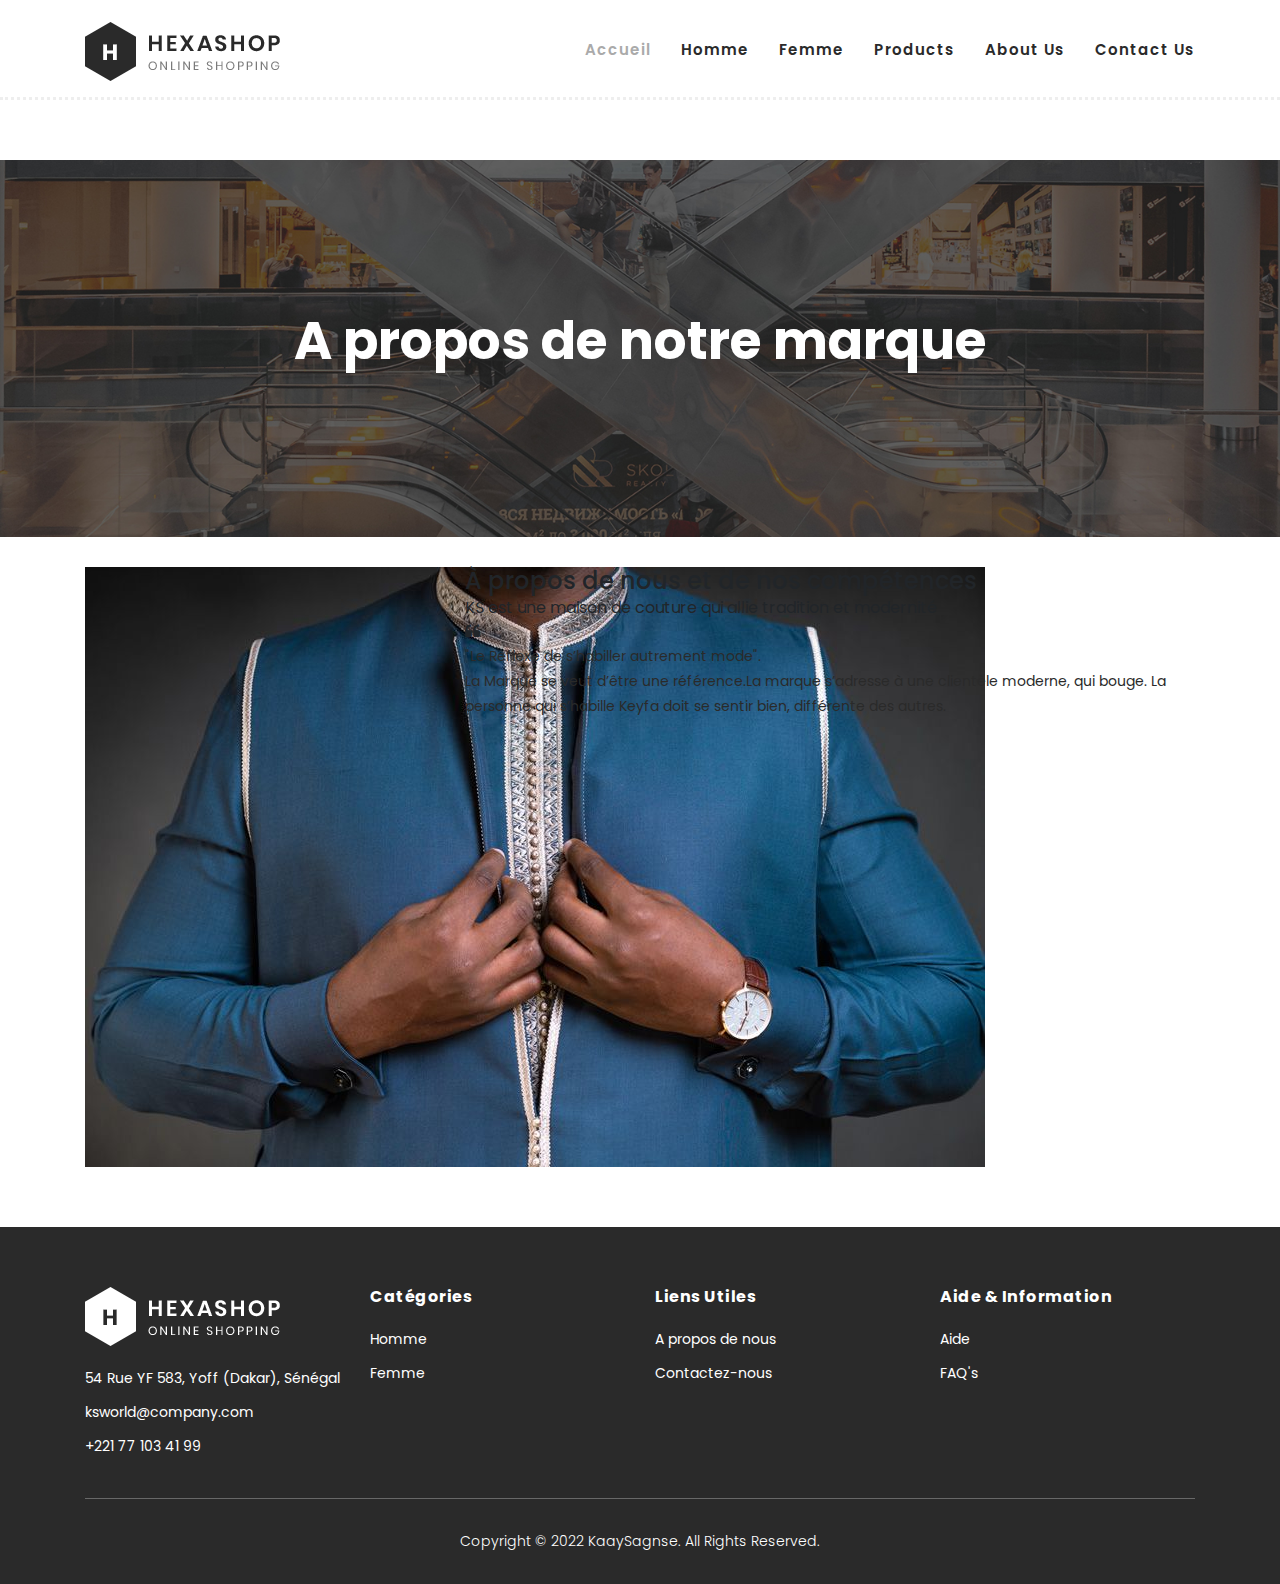
==== commit c414b1d5: "éditer menu de navigation" ====
--- a/about.html
+++ b/about.html
@@ -57,29 +57,14 @@
                         <!-- ***** Logo End ***** -->
                         <!-- ***** Menu Start ***** -->
                         <ul class="nav">
-                            <li class="scroll-to-section"><a href="index.html" class="active">Home</a></li>
-                            <li class="scroll-to-section"><a href="index.html">Men's</a></li>
-                            <li class="scroll-to-section"><a href="index.html">Women's</a></li>
-                            <li class="scroll-to-section"><a href="index.html">Kid's</a></li>
-                            <li class="submenu">
-                                <a href="javascript:;">Pages</a>
-                                <ul>
-                                    <li><a href="about.html">About Us</a></li>
-                                    <li><a href="products.html">Products</a></li>
-                                    <li><a href="single-product.html">Single Product</a></li>
-                                    <li><a href="contact.html">Contact Us</a></li>
-                                </ul>
-                            </li>
-                            <li class="submenu">
-                                <a href="javascript:;">Features</a>
-                                <ul>
-                                    <li><a href="#">Features Page 1</a></li>
-                                    <li><a href="#">Features Page 2</a></li>
-                                    <li><a href="#">Features Page 3</a></li>
-                                    <li><a rel="nofollow" href="https://templatemo.com/page/4" target="_blank">Template Page 4</a></li>
-                                </ul>
-                            </li>
-                            <li class="scroll-to-section"><a href="index.html">Explore</a></li>
+                            <li class="scroll-to-section"><a href="index.html" class="active">Accueil</a></li>
+                            <li class="scroll-to-section"><a href="index.html">Homme</a></li>
+                            <li class="scroll-to-section"><a href="index.html">Femme</a></li>
+                            <li><a href="products.html">Products</a></li>
+                            <li><a href="about.html">About Us</a></li>
+                            <li><a href="contact.html">Contact Us</a></li>
+                               
+                           
                         </ul>        
                         <a class='menu-trigger'>
                             <span>Menu</span>
@@ -98,8 +83,8 @@
             <div class="row">
                 <div class="col-lg-12">
                     <div class="inner-content">
-                        <h2>About Our Company</h2>
-                        <span>Awesome, clean &amp; creative HTML5 Template</span>
+                        <h2>A propos de notre marque</h2>
+                       
                     </div>
                 </div>
             </div>
@@ -108,28 +93,23 @@
     <!-- ***** Main Banner Area End ***** -->
 
     <!-- ***** About Area Starts ***** -->
-    <div class="about-us">
-        <div class="container">
-            <div class="row">
-                <div class="col-lg-6">
+    <div class="about us">
+        <div class="container">
+            <div class="row">
+                <div class="col-lg-4">
                     <div class="left-image">
-                        <img src="assets/images/about-left-image.jpg" alt="">
-                    </div>
-                </div>
-                <div class="col-lg-6">
+                        <img src="assets/images/KEYFA-lamarque2.jpg" alt="">
+                    </div>
+                </div>
+                <div class="col-lg-8">
                     <div class="right-content">
-                        <h4>About Us &amp; Our Skills</h4>
-                        <span>Lorem ipsum dolor sit amet, consectetur adipiscing elit, sed do eiusmod kon tempor incididunt ut labore.</span>
+                        <h4>À propos de nous et de nos compétences</h4>
+                        <span>KS est une maison de couture qui allie tradition et modernité</span>
                         <div class="quote">
-                            <i class="fa fa-quote-left"></i><p>Lorem ipsum dolor sit amet, consectetur adipiscing elit, sed do eiuski smod kon tempor incididunt ut labore.</p>
+                            <i class="fa fa-quote-left"></i><p>"Le Reflexe de s’habiller autrement mode".</p>
                         </div>
-                        <p>Lorem ipsum dolor sit amet, consectetur adipiscing elit, sed do eiusmod kon tempor incididunt ut labore et dolore magna aliqua ut enim ad minim veniam, quis nostrud exercitation ullamco laboris nisi ut aliquip.</p>
-                        <ul>
-                            <li><a href="#"><i class="fa fa-facebook"></i></a></li>
-                            <li><a href="#"><i class="fa fa-twitter"></i></a></li>
-                            <li><a href="#"><i class="fa fa-linkedin"></i></a></li>
-                            <li><a href="#"><i class="fa fa-behance"></i></a></li>
-                        </ul>
+                        <p>La Marque se veut d’être une référence.La marque s’adresse à une clientèle moderne, qui bouge. La personne qui s’habille Keyfa doit se sentir bien, différente des autres.</p>
+                        
                     </div>
                 </div>
             </div>
@@ -138,169 +118,15 @@
     <!-- ***** About Area Ends ***** -->
 
     <!-- ***** Our Team Area Starts ***** -->
-    <section class="our-team">
-        <div class="container">
-            <div class="row">
-                <div class="col-lg-12">
-                    <div class="section-heading">
-                        <h2>Our Amazing Team</h2>
-                        <span>Details to details is what makes Hexashop different from the other themes.</span>
-                    </div>
-                </div>
-                <div class="col-lg-4">
-                    <div class="team-item">
-                        <div class="thumb">
-                            <div class="hover-effect">
-                                <div class="inner-content">
-                                    <ul>
-                                        <li><a href="#"><i class="fa fa-facebook"></i></a></li>
-                                        <li><a href="#"><i class="fa fa-twitter"></i></a></li>
-                                        <li><a href="#"><i class="fa fa-linkedin"></i></a></li>
-                                        <li><a href="#"><i class="fa fa-behance"></i></a></li>
-                                    </ul>
-                                </div>
-                            </div>
-                            <img src="assets/images/team-member-01.jpg">
-                        </div>
-                        <div class="down-content">
-                            <h4>Ragnar Lodbrok</h4>
-                            <span>Product Caretaker</span>
-                        </div>
-                    </div>
-                </div>
-                <div class="col-lg-4">
-                    <div class="team-item">
-                        <div class="thumb">
-                            <div class="hover-effect">
-                                <div class="inner-content">
-                                    <ul>
-                                        <li><a href="#"><i class="fa fa-facebook"></i></a></li>
-                                        <li><a href="#"><i class="fa fa-twitter"></i></a></li>
-                                        <li><a href="#"><i class="fa fa-linkedin"></i></a></li>
-                                        <li><a href="#"><i class="fa fa-behance"></i></a></li>
-                                    </ul>
-                                </div>
-                            </div>
-                            <img src="assets/images/team-member-02.jpg">
-                        </div>
-                        <div class="down-content">
-                            <h4>Ragnar Lodbrok</h4>
-                            <span>Product Caretaker</span>
-                        </div>
-                    </div>
-                </div>
-                <div class="col-lg-4">
-                    <div class="team-item">
-                        <div class="thumb">
-                            <div class="hover-effect">
-                                <div class="inner-content">
-                                    <ul>
-                                        <li><a href="#"><i class="fa fa-facebook"></i></a></li>
-                                        <li><a href="#"><i class="fa fa-twitter"></i></a></li>
-                                        <li><a href="#"><i class="fa fa-linkedin"></i></a></li>
-                                        <li><a href="#"><i class="fa fa-behance"></i></a></li>
-                                    </ul>
-                                </div>
-                            </div>
-                            <img src="assets/images/team-member-03.jpg">
-                        </div>
-                        <div class="down-content">
-                            <h4>Ragnar Lodbrok</h4>
-                            <span>Product Caretaker</span>
-                        </div>
-                    </div>
-                </div>
-            </div>
-        </div>
-    </section>
+    
     <!-- ***** Our Team Area Ends ***** -->
 
     <!-- ***** Services Area Starts ***** -->
-    <section class="our-services">
-        <div class="container">
-            <div class="row">
-                <div class="col-lg-12">
-                    <div class="section-heading">
-                        <h2>Our Services</h2>
-                        <span>Details to details is what makes Hexashop different from the other themes.</span>
-                    </div>
-                </div>
-                <div class="col-lg-4">
-                    <div class="service-item">
-                        <h4>Synther Vaporware</h4>
-                        <p>Lorem ipsum dolor sit amet, consecteturti adipiscing elit, sed do eiusmod temp incididunt ut labore, et dolore quis ipsum suspend.</p>
-                        <img src="assets/images/service-01.jpg" alt="">
-                    </div>
-                </div>
-                <div class="col-lg-4">
-                    <div class="service-item">
-                        <h4>Locavore Squidward</h4>
-                        <p>Lorem ipsum dolor sit amet, consecteturti adipiscing elit, sed do eiusmod temp incididunt ut labore, et dolore quis ipsum suspend.</p>
-                        <img src="assets/images/service-02.jpg" alt="">
-                    </div>
-                </div>
-                <div class="col-lg-4">
-                    <div class="service-item">
-                        <h4>Health Gothfam</h4>
-                        <p>Lorem ipsum dolor sit amet, consecteturti adipiscing elit, sed do eiusmod temp incididunt ut labore, et dolore quis ipsum suspend.</p>
-                        <img src="assets/images/service-03.jpg" alt="">
-                    </div>
-                </div>
-            </div>
-        </div>
-    </section>
+   
     <!-- ***** Services Area Ends ***** -->
 
     <!-- ***** Subscribe Area Starts ***** -->
-    <div class="subscribe">
-        <div class="container">
-            <div class="row">
-                <div class="col-lg-8">
-                    <div class="section-heading">
-                        <h2>By Subscribing To Our Newsletter You Can Get 30% Off</h2>
-                        <span>Details to details is what makes Hexashop different from the other themes.</span>
-                    </div>
-                    <form id="subscribe" action="" method="get">
-                        <div class="row">
-                          <div class="col-lg-5">
-                            <fieldset>
-                              <input name="name" type="text" id="name" placeholder="Your Name" required="">
-                            </fieldset>
-                          </div>
-                          <div class="col-lg-5">
-                            <fieldset>
-                              <input name="email" type="text" id="email" pattern="[^ @]*@[^ @]*" placeholder="Your Email Address" required="">
-                            </fieldset>
-                          </div>
-                          <div class="col-lg-2">
-                            <fieldset>
-                              <button type="submit" id="form-submit" class="main-dark-button"><i class="fa fa-paper-plane"></i></button>
-                            </fieldset>
-                          </div>
-                        </div>
-                    </form>
-                </div>
-                <div class="col-lg-4">
-                    <div class="row">
-                        <div class="col-6">
-                            <ul>
-                                <li>Store Location:<br><span>Sunny Isles Beach, FL 33160, United States</span></li>
-                                <li>Phone:<br><span>010-020-0340</span></li>
-                                <li>Office Location:<br><span>North Miami Beach</span></li>
-                            </ul>
-                        </div>
-                        <div class="col-6">
-                            <ul>
-                                <li>Work Hours:<br><span>07:30 AM - 9:30 PM Daily</span></li>
-                                <li>Email:<br><span>info@company.com</span></li>
-                                <li>Social Media:<br><span><a href="#">Facebook</a>, <a href="#">Instagram</a>, <a href="#">Behance</a>, <a href="#">Linkedin</a></span></li>
-                            </ul>
-                        </div>
-                    </div>
-                </div>
-            </div>
-        </div>
-    </div>
+   
     <!-- ***** Subscribe Area Ends ***** -->
 
     <!-- ***** Footer Start ***** -->
@@ -313,49 +139,40 @@
                             <img src="assets/images/white-logo.png" alt="hexashop ecommerce templatemo">
                         </div>
                         <ul>
-                            <li><a href="#">16501 Collins Ave, Sunny Isles Beach, FL 33160, United States</a></li>
-                            <li><a href="#">hexashop@company.com</a></li>
-                            <li><a href="#">010-020-0340</a></li>
+                            <li><a href="#">54 Rue YF 583, Yoff (Dakar), Sénégal</a></li>
+                            <li><a href="#">ksworld@company.com</a></li>
+                            <li><a href="#">+221 77 103 41 99</a></li>
                         </ul>
                     </div>
                 </div>
                 <div class="col-lg-3">
-                    <h4>Shopping &amp; Categories</h4>
+                    <h4> Catégories</h4>
                     <ul>
-                        <li><a href="#">Men’s Shopping</a></li>
-                        <li><a href="#">Women’s Shopping</a></li>
-                        <li><a href="#">Kid's Shopping</a></li>
+                        <li><a href="#">Homme</a></li>
+                        <li><a href="#">Femme</a></li>
+                       
                     </ul>
                 </div>
                 <div class="col-lg-3">
-                    <h4>Useful Links</h4>
+                    <h4>Liens Utiles</h4>
                     <ul>
-                        <li><a href="#">Homepage</a></li>
-                        <li><a href="#">About Us</a></li>
-                        <li><a href="#">Help</a></li>
-                        <li><a href="#">Contact Us</a></li>
+                        
+                        <li><a href="about.html">A propos de nous</a></li>
+                        <li><a href="contact.html">Contactez-nous</a></li>
                     </ul>
                 </div>
                 <div class="col-lg-3">
-                    <h4>Help &amp; Information</h4>
+                    <h4>Aide &amp; Information</h4>
                     <ul>
-                        <li><a href="#">Help</a></li>
+                        <li><a href="#">Aide</a></li>
                         <li><a href="#">FAQ's</a></li>
-                        <li><a href="#">Shipping</a></li>
-                        <li><a href="#">Tracking ID</a></li>
+                        
                     </ul>
                 </div>
                 <div class="col-lg-12">
                     <div class="under-footer">
-                        <p>Copyright © 2022 HexaShop Co., Ltd. All Rights Reserved. 
-                        
-                        <br>Design: <a href="https://templatemo.com" target="_parent" title="free css templates">TemplateMo</a></p>
-                        <ul>
-                            <li><a href="#"><i class="fa fa-facebook"></i></a></li>
-                            <li><a href="#"><i class="fa fa-twitter"></i></a></li>
-                            <li><a href="#"><i class="fa fa-linkedin"></i></a></li>
-                            <li><a href="#"><i class="fa fa-behance"></i></a></li>
-                        </ul>
+                        <p>Copyright © 2022 KaaySagnse. All Rights Reserved. 
+                        
                     </div>
                 </div>
             </div>
--- a/assets/css/templatemo-hexashop.css
+++ b/assets/css/templatemo-hexashop.css
@@ -789,6 +789,7 @@
   color: #2a2a2a;
   font-weight: 700;
   margin-bottom: 8px;
+  text-align: center;
 }
 
 #men .item .down-content span {
@@ -943,6 +944,7 @@
   position: relative;
   z-index: 3;
   background-color: #fff;
+  
 }
 
 #women .item .down-content h4 {
@@ -950,6 +952,7 @@
   color: #2a2a2a;
   font-weight: 700;
   margin-bottom: 8px;
+  text-align: center;
 }
 
 #women .item .down-content span {
